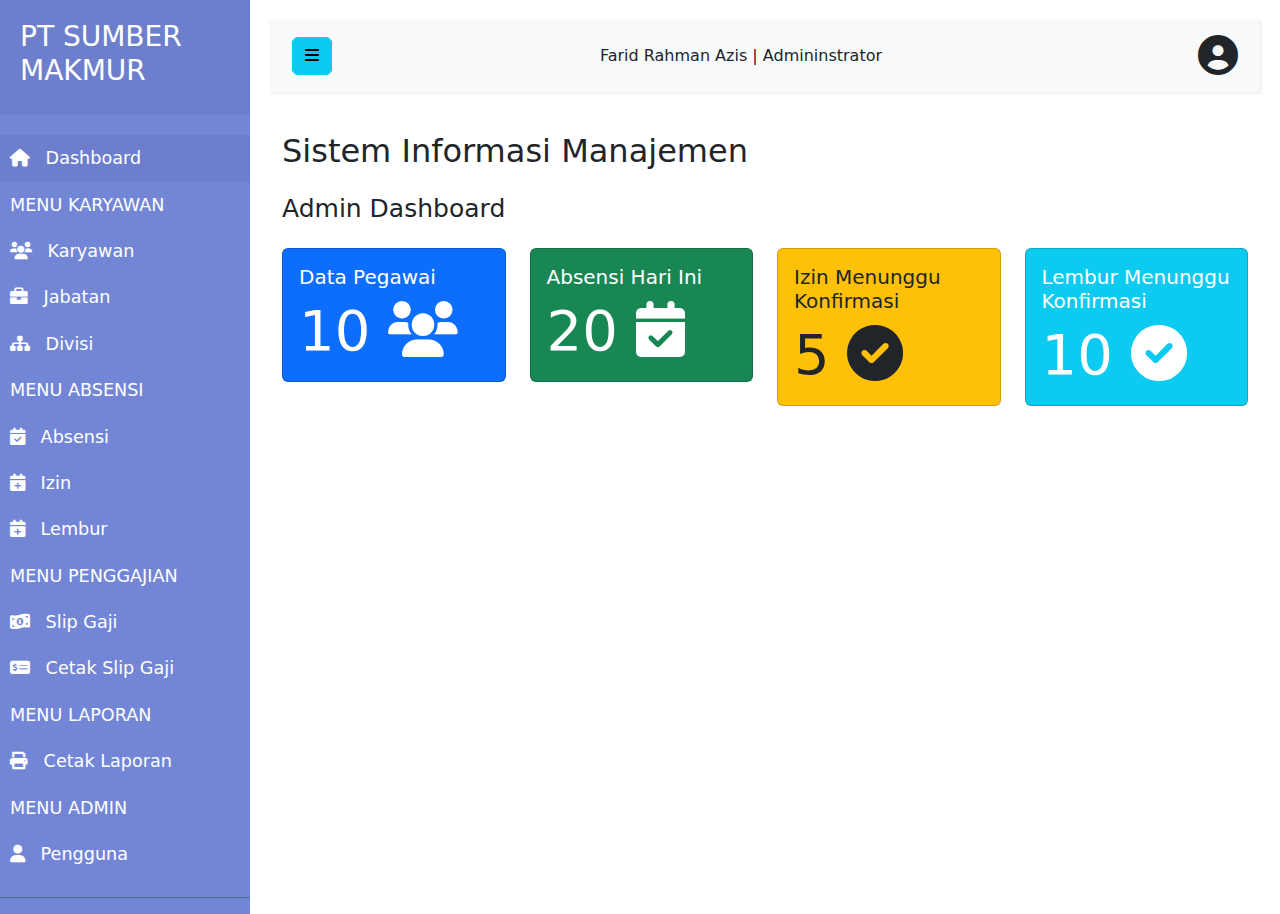
==== index.html @ 47f0a948 "first commit" ====
<!DOCTYPE html>
<html lang="id">
<head>
    <meta charset="UTF-8">
    <meta name="viewport" content="width=device-width, initial-scale=1.0">
    <title>Sistem Informasi Managemen Karyawan Farid </title>
    <link href="https://cdn.jsdelivr.net/npm/bootstrap@5.3.0/dist/css/bootstrap.min.css" rel="stylesheet">
    <link rel="stylesheet" href="https://cdnjs.cloudflare.com/ajax/libs/font-awesome/6.0.0/css/all.min.css">
    <link rel="stylesheet" href="style.css">
</head>
<body>
    <div class="wrapper">
        <!-- Sidebar -->
            <nav id="sidebar">
                <div class="sidebar-header">
                    <h3>PT SUMBER MAKMUR </h3>
                </div>

                <ul class="list-unstyled components">
                    <li class="active">
                        <a href="index.html">
                            <i class="fas fa-home"></i>
                            Dashboard
                        </a>
                    </li>
                    <li class="nav-item">
                        <a class="nav-link disabled" href="#" tabindex="-1" aria-disabled="true">MENU KARYAWAN</a>
                    </li>
                    <li>
                        <a href="karyawan.html">
                            <i class="fas fa-users"></i>
                            Karyawan
                        </a>
                    </li>
                    <li>
                        <a href="jabatan.html">
                            <i class="fas fa-briefcase"></i>
                            Jabatan
                        </a>
                    </li>
                    <li>
                        <a href="divisi.html">
                            <i class="fas fa-sitemap"></i>
                            Divisi
                        </a>
                    </li>
                    <li class="nav-item">
                        <a class="nav-link disabled" href="#" tabindex="-1" aria-disabled="true">MENU ABSENSI</a>
                    </li>
                    <li>
                        <a href="divisi.html">
                            <i class="fa-solid fa-calendar-check"></i>
                            Absensi
                        </a>
                    </li>
                    <li>
                        <a href="divisi.html">
                            <i class="fa-solid fa-calendar-plus"></i>
                            Izin
                        </a>
                    </li>
                    <li>
                        <a href="divisi.html">
                            <i class="fa-solid fa-calendar-plus"></i>
                            Lembur
                        </a>
                    </li>
                    <li class="nav-item">
                        <a class="nav-link disabled" href="#" tabindex="-1" aria-disabled="true">MENU PENGGAJIAN</a>
                    </li>
                    <li>
                        <a href="divisi.html">
                            <i class="fa-solid fa-money-bill-1-wave"></i>
                            Slip Gaji
                        </a>
                    </li>
                    <li>
                        <a href="divisi.html">
                            <i class="fa-solid fa-money-check-dollar"></i>
                            Cetak Slip Gaji
                        </a>
                    </li>
                </li>
                <li class="nav-item">
                    <a class="nav-link disabled" href="#" tabindex="-1" aria-disabled="true">MENU LAPORAN</a>
                </li>
                <li>
                    <a href="divisi.html">
                        <i class="fa-solid fa-print"></i>
                        Cetak Laporan 
                    </a>
                </li>
                <li class="nav-item">
                    <a class="nav-link disabled" href="#" tabindex="-1" aria-disabled="true">MENU ADMIN</a>
                </li>
                <li>
                    <a href="divisi.html">
                        <i class="fa-solid fa-user"></i>
                        Pengguna 
                    </a>
                </li>
                </ul>
            </nav>

        <!-- Page Content -->
        <div id="content">
            <nav class="navbar navbar-expand-lg navbar-light bg-light">
                <div class="container-fluid">
                    <button type="button" id="sidebarCollapse" class="btn btn-info">
                        <i class="fas fa-bars"></i>
                    </button>
                    Farid Rahman Azis | Admininstrator<span class="ms-5"><i class="fa-solid fa-circle-user custom-icon " data-toggle="tooltip" title="Profile"></i></span>
                </div>
            </nav>

            <div class="container-fluid fixed">
                <h2 class="text-left mb-4">Sistem Informasi Manajemen</h2>
                <h2 class="text-left mb-4" style="font-size: 25px;">Admin Dashboard</h2>
                <div class="row">
                    <div class="col-md-3 mb-4">
                        <div class="card text-white bg-primary">
                                <div class="card-body">
                                    <h5 class="card-title">Data Pegawai</h5>
                                    <p class="card-text display-4">10 <i class="fas fa-users me-2"></i></p>
                                </div>
                            </div>
                    </div>
                    <div class="col-md-3 mb-4">
                        <div class="card text-white bg-success">
                            <div class="card-body">
                                <h5 class="card-title">Absensi Hari Ini</h5>
                                <p class="card-text display-4">20 <i class="fa-solid fa-calendar-check"></i> </p>
                            </div>
                        </div>
                    </div>
                    <div class="col-md-3 mb-4">
                        <div class="card text-dark bg-warning">
                            <div class="card-body">
                                <h5 class="card-title">Izin Menunggu Konfirmasi</h5>
                                <p class="card-text display-4">5 <i class="fa-solid fa-circle-check"></i></p>
                            </div>
                        </div>
                    </div>
                    <div class="col-md-3 mb-4">
                        <div class="card text-white bg-info">
                            <div class="card-body">
                                <h5 class="card-title">Lembur Menunggu Konfirmasi</h5>
                                <p class="card-text display-4">10 <i class="fa-solid fa-circle-check"></i></p>
                            </div>
                        </div>
                    </div>
                </div>
                </div>
            </div>
        </div>
    </div>

    <script src="https://code.jquery.com/jquery-3.6.0.min.js"></script>
    <script src="https://cdn.jsdelivr.net/npm/bootstrap@5.3.0/dist/js/bootstrap.bundle.min.js"></script>
    <script src="script.js"></script>
</body>
</html>
---- style.css ----
.wrapper {
    display: flex;
    width: 100%;
    align-items: stretch;
}

#sidebar {
    min-width: 250px;
    max-width: 250px;
    min-height: 100vh;
    background: #7386D5;
    color: #fff;
    transition: all 0.3s;
}

#sidebar.active {
    margin-left: -250px;
}

#sidebar .sidebar-header {
    padding: 20px;
    background: #6d7fcc;
}

#sidebar ul.components {
    padding: 20px 0;
    border-bottom: 1px solid #47748b;
}

#sidebar ul p {
    color: #fff;
    padding: 10px;
}

#sidebar ul li a {
    padding: 10px;
    font-size: 1.1em;
    display: block;
    color: #fff;
    text-decoration: none;
}

#sidebar ul li a:hover {
    color: #7386D5;
    background: #fff;
}

#sidebar ul li.active > a {
    color: #fff;
    background: #6d7fcc;
}

#content {
    width: 100%;
    padding: 20px;
    min-height: 100vh;
    transition: all 0.3s;
}

.navbar {
    padding: 15px 10px;
    background: #fff;
    border: none;
    border-radius: 0;
    margin-bottom: 40px;
    box-shadow: 1px 1px 3px rgba(0, 0, 0, 0.1);
}

/* Icon styling */
#sidebar ul li a i {
    margin-right: 10px;
}
.custom-icon {
    font-size: 40px; /* Sesuaikan ukuran sesuai kebutuhan */
}
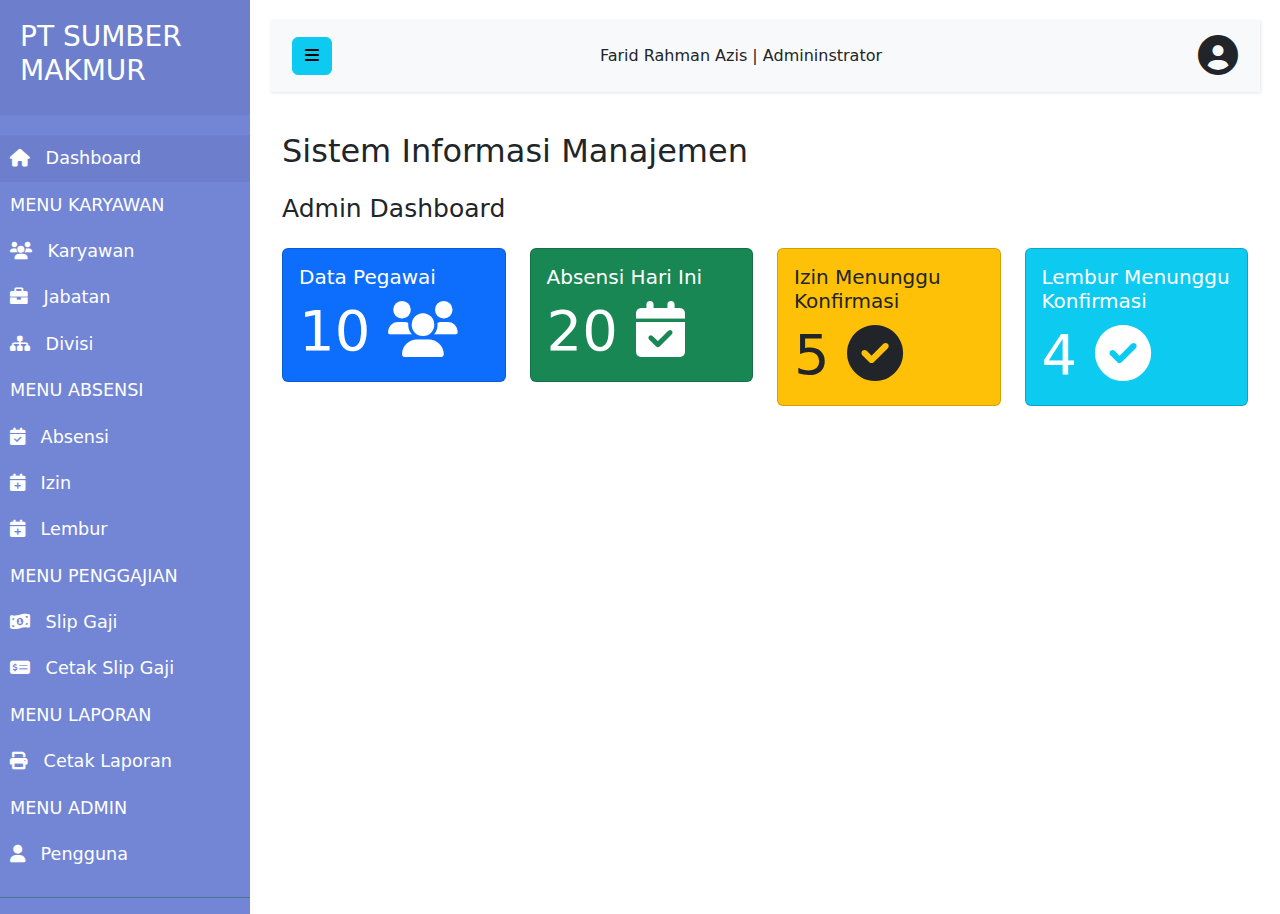
==== commit 3829dfa3: "fix 1" ====
--- a/index.html
+++ b/index.html
@@ -48,19 +48,19 @@
                         <a class="nav-link disabled" href="#" tabindex="-1" aria-disabled="true">MENU ABSENSI</a>
                     </li>
                     <li>
-                        <a href="divisi.html">
+                        <a href="absen.html">
                             <i class="fa-solid fa-calendar-check"></i>
                             Absensi
                         </a>
                     </li>
                     <li>
-                        <a href="divisi.html">
+                        <a href="izin.html">
                             <i class="fa-solid fa-calendar-plus"></i>
                             Izin
                         </a>
                     </li>
                     <li>
-                        <a href="divisi.html">
+                        <a href="lembur.html">
                             <i class="fa-solid fa-calendar-plus"></i>
                             Lembur
                         </a>
@@ -145,7 +145,7 @@
                         <div class="card text-white bg-info">
                             <div class="card-body">
                                 <h5 class="card-title">Lembur Menunggu Konfirmasi</h5>
-                                <p class="card-text display-4">10 <i class="fa-solid fa-circle-check"></i></p>
+                                <p class="card-text display-4">4 <i class="fa-solid fa-circle-check"></i></p>
                             </div>
                         </div>
                     </div>
